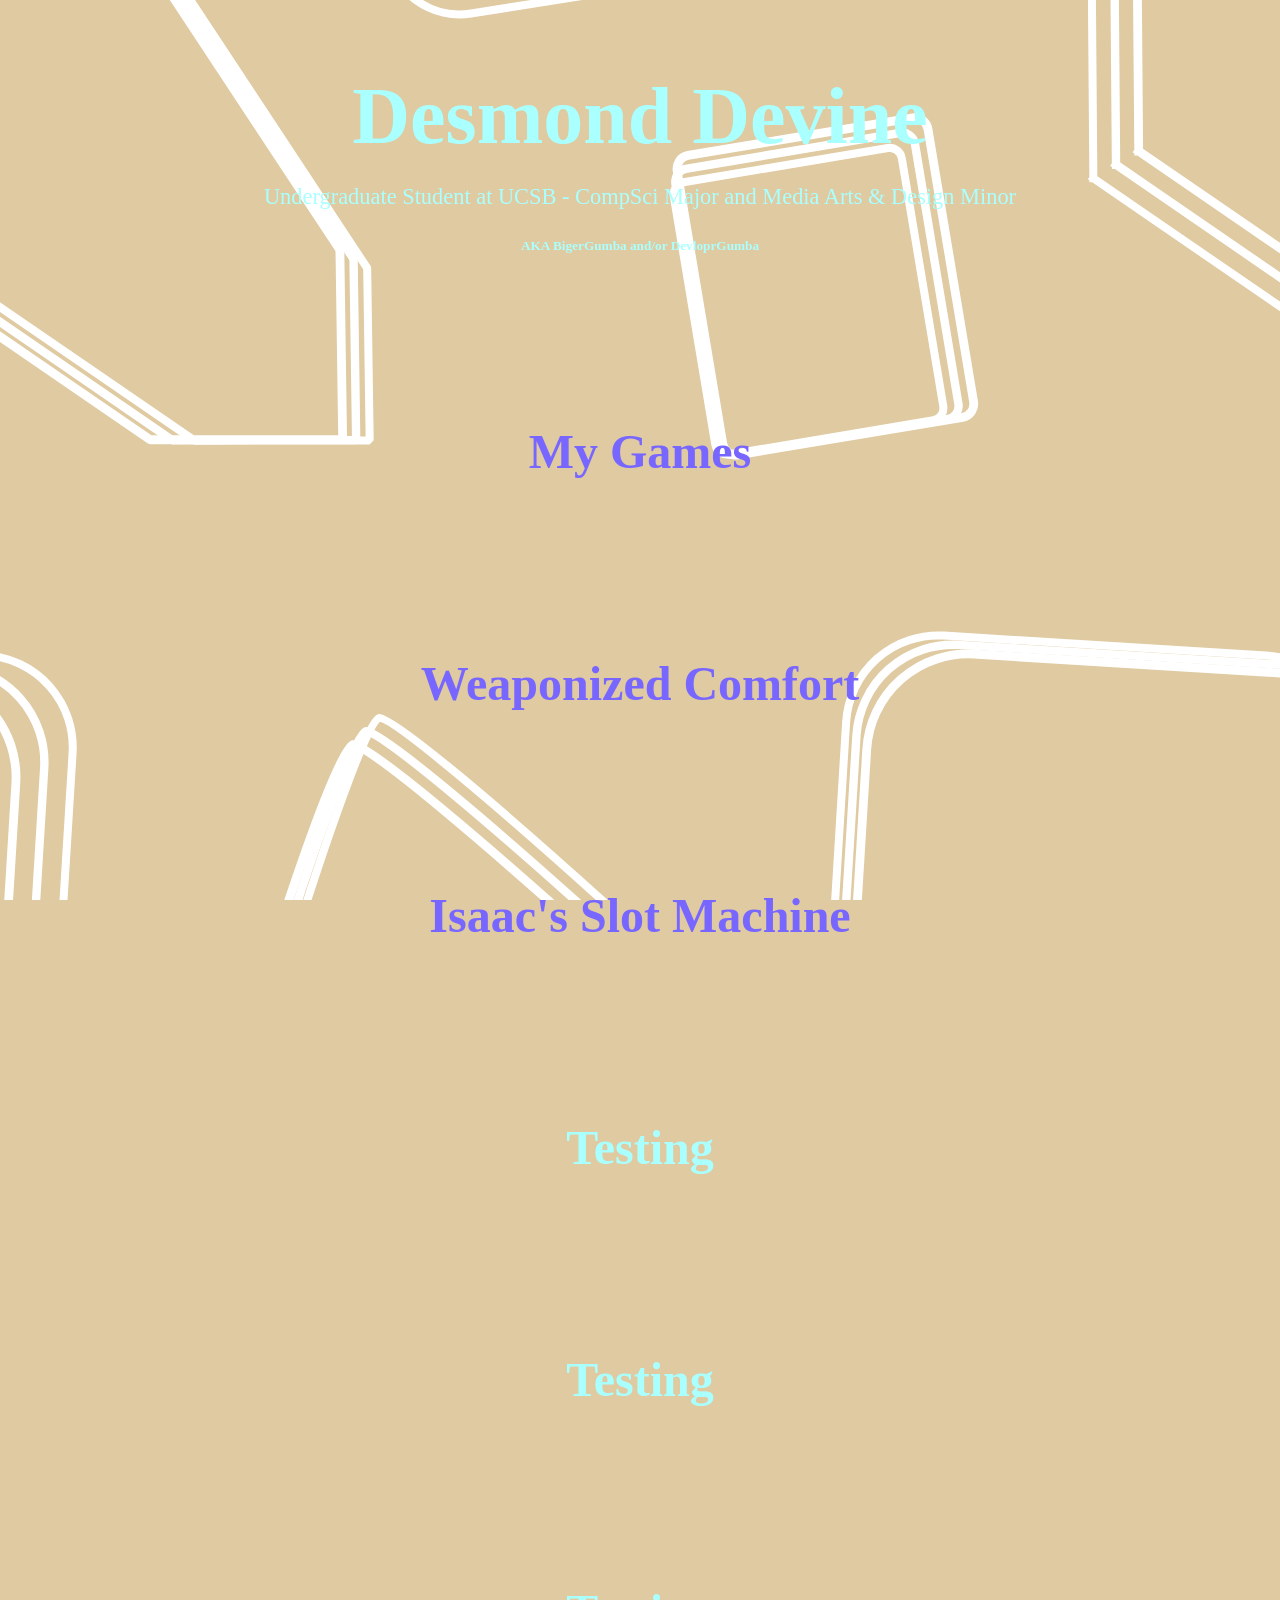
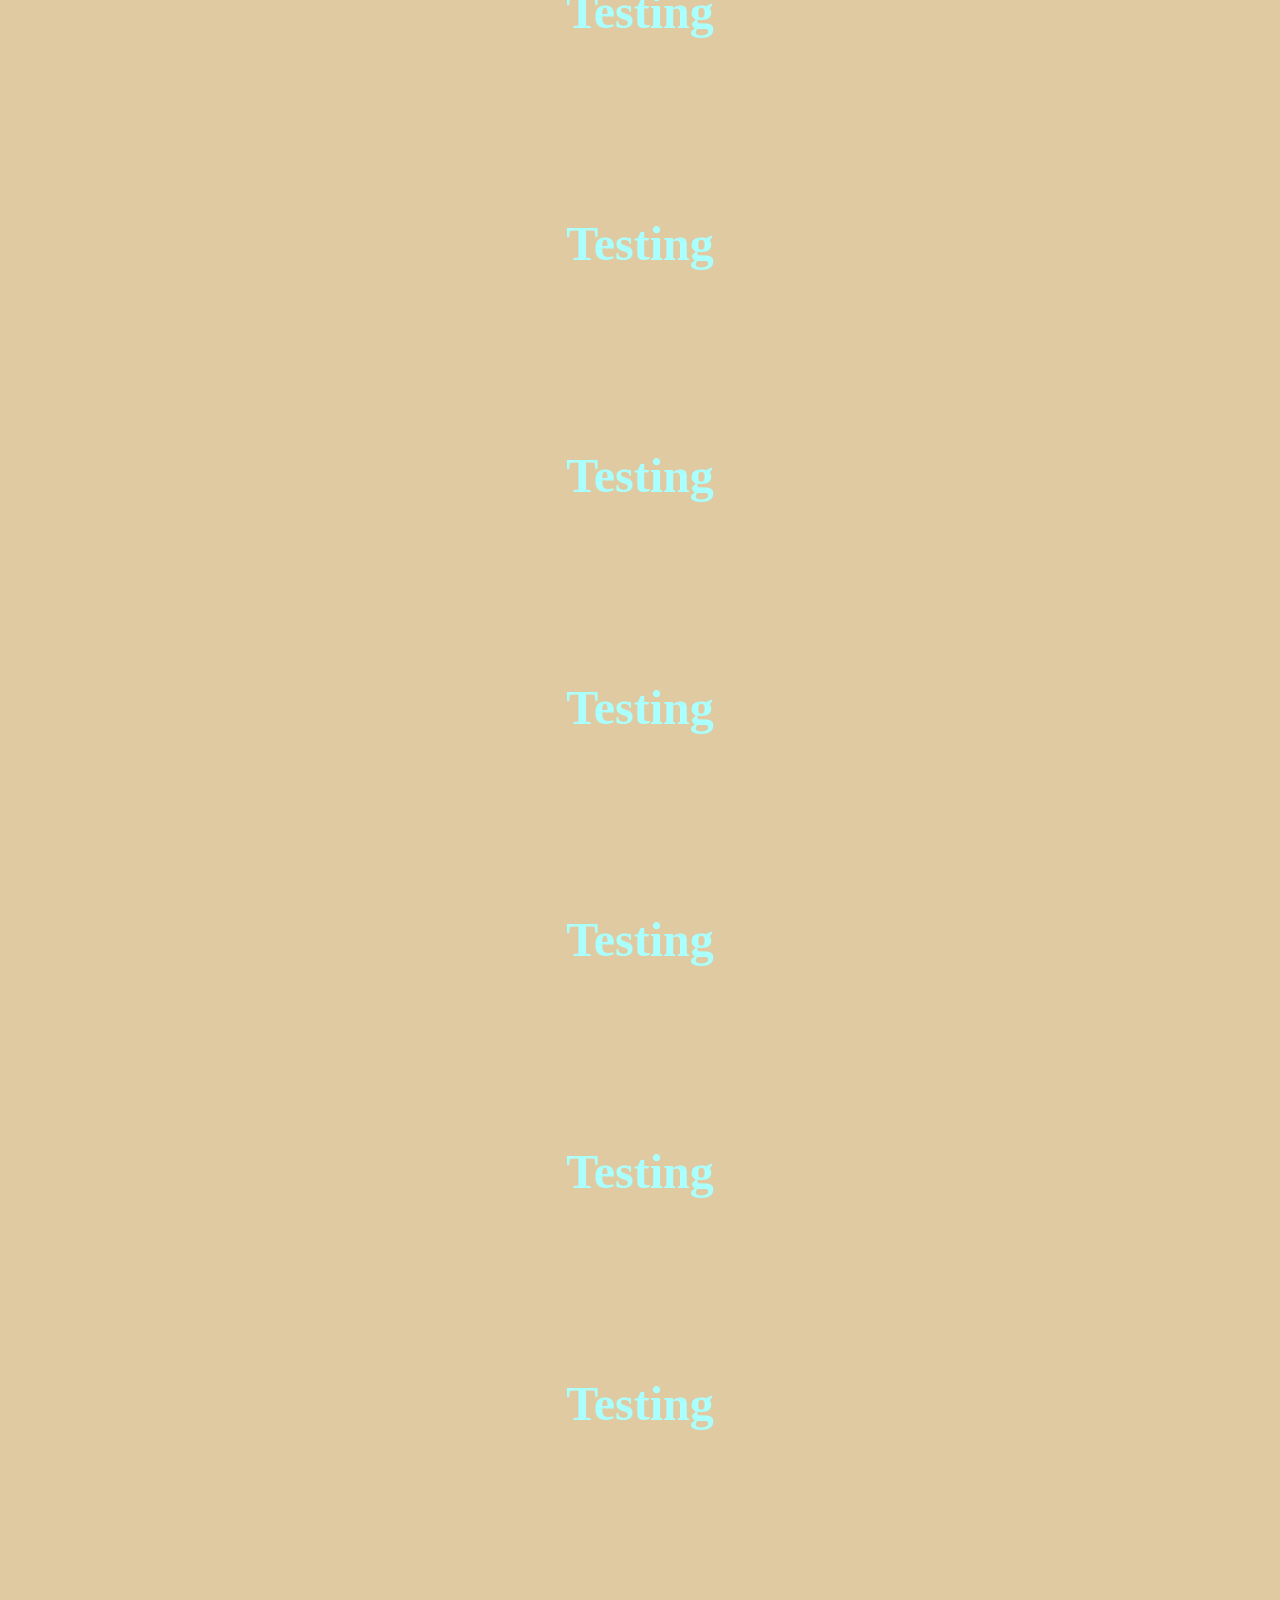
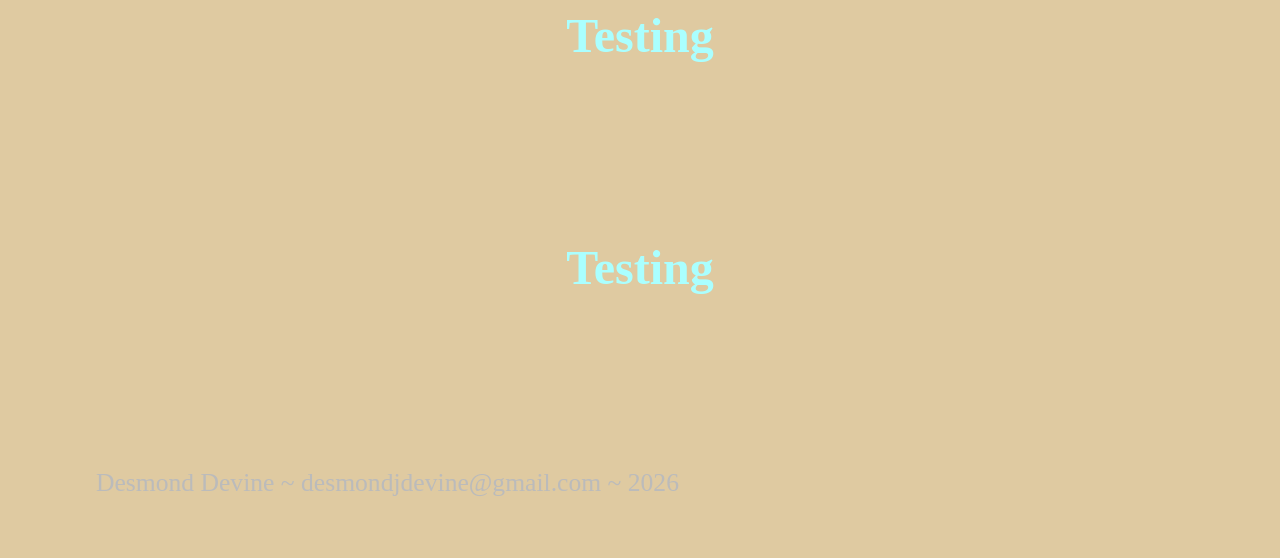
==== index.html @ 1818a593 "e" ====
<!DOCTYPE html>
<html lang="en">
<head>
    <meta charset="utf-8">
    <meta name="viewport" content="width=device-width, initial-scale=1">

    <title>Desmond's the name.</title>

    <link rel="stylesheet" href="style.css">
</head>

<body>
<header style="text-align:center;">
    <h1>Desmond Devine</h1>
    <p>Undergraduate Student at UCSB - CompSci Major and Media Arts & Design Minor</p>
    <h5>AKA BigerGumba and/or DevloprGumba</h5>
</header>

<div class="parallax">
    <img class="layer" data-layer="0" src="media/mainparallaxbg.svg">
    <img class="layer" data-layer="1" src="media/mainparallaxbg.svg">
    <img class="layer" data-layer="2" src="media/mainparallaxbg.svg">
</div>

<main style="text-align:center;">
  <h2><a href="games/games.html">My Games</a></h2>
  <h2><a href="gallery/gallery.html">Weaponized Comfort</a></h2>
  <h2><a href="slot/slot.html">Isaac's Slot Machine</a></h2>
  <h2>Testing</h2>
  <h2>Testing</h2>
  <h2>Testing</h2>
  <h2>Testing</h2>
  <h2>Testing</h2>
  <h2>Testing</h2>
  <h2>Testing</h2>
  <h2>Testing</h2>
  <h2>Testing</h2>
  <h2>Testing</h2>
  <h2>Testing</h2>
</main>

<footer>
  <p>Desmond Devine ~ desmondjdevine@gmail.com ~ 2026</p>
</footer>

<script src="control.js"></script>
</body>
</html>
---- style.css ----
body {
  font-family: 'Merriweather', serif;
  line-height: 1.5;
  color: #aaffff;
  max-width: 68rem;
  margin: 0 auto;
  padding: 1.5rem;

  background-color: #dfcaa1;
  background-size: 100% auto;
  background-repeat: repeat-y;
}

.parallax {
    position: fixed;

    top: 0;
    left: 0;

    width: 100%;
    height: 100vh;

    overflow: hidden;

    z-index: -1;
}

.layer {
    position: absolute;

    top: 0;
    left: 0;

    width: 100%;
    height: auto;

    pointer-events: none;

    transform-origin: top center;
}

header { 
  margin: 2rem 0 3rem; 
}
header h1 { 
  margin: 0;
  font-size: 5rem;
}

h2 {
  font-size: 3rem;
  margin: 10rem;
}

p {
  font-size: 1.6rem;
}

header p { 
  margin: 0.25rem 0 0; 
  font-size: 1.4rem;
}

.project { 
  margin: 0 0 4rem; 
}

.project h2 { 
  margin: 0 0 0.25rem; 
}

.mycontainter {
    display: flex;
    flex-direction: row;
    gap: 20px;
    align-items: flex-start;
    place-items: center;
    margin: 30px 0;
}

.mycontainter > div {
    display: flex;
    flex-direction: column;
    margin: 0 20px;
    width: fit-content;
}

.mycontainter img {
    display: block;
    max-width: 100%;
}

.mycontainter figcaption {
  text-align: center;
  font-size: 1.1rem;
}

figure { 
  display: flex;
  flex-direction: column;
  align-items: center;
  margin: 1.5rem 0; 
}

figure img {
  display: block;
}

figure figcaption {
  text-align: center;
  font-size: 1.1rem;
}

img, video { 
  max-width: 100%; 
  display: inline-block; 
}
figcaption { 
  color: #bbb; 
  font-size: 0.85rem; 
  margin-top: 0.4rem; 
  font-weight: bold;
}

footer { 
  margin: 4rem 0 2rem; 
  color: #bbb; 
  font-size: 0.9rem; 
}

a:link {
  color: #7766ff;
  text-decoration: none;
}

a:visited {
  color: #7766ff;
}

a:hover {
  color: #7766ff;
  text-decoration: underline;
}

a:active {
  color: #ffffff;
}
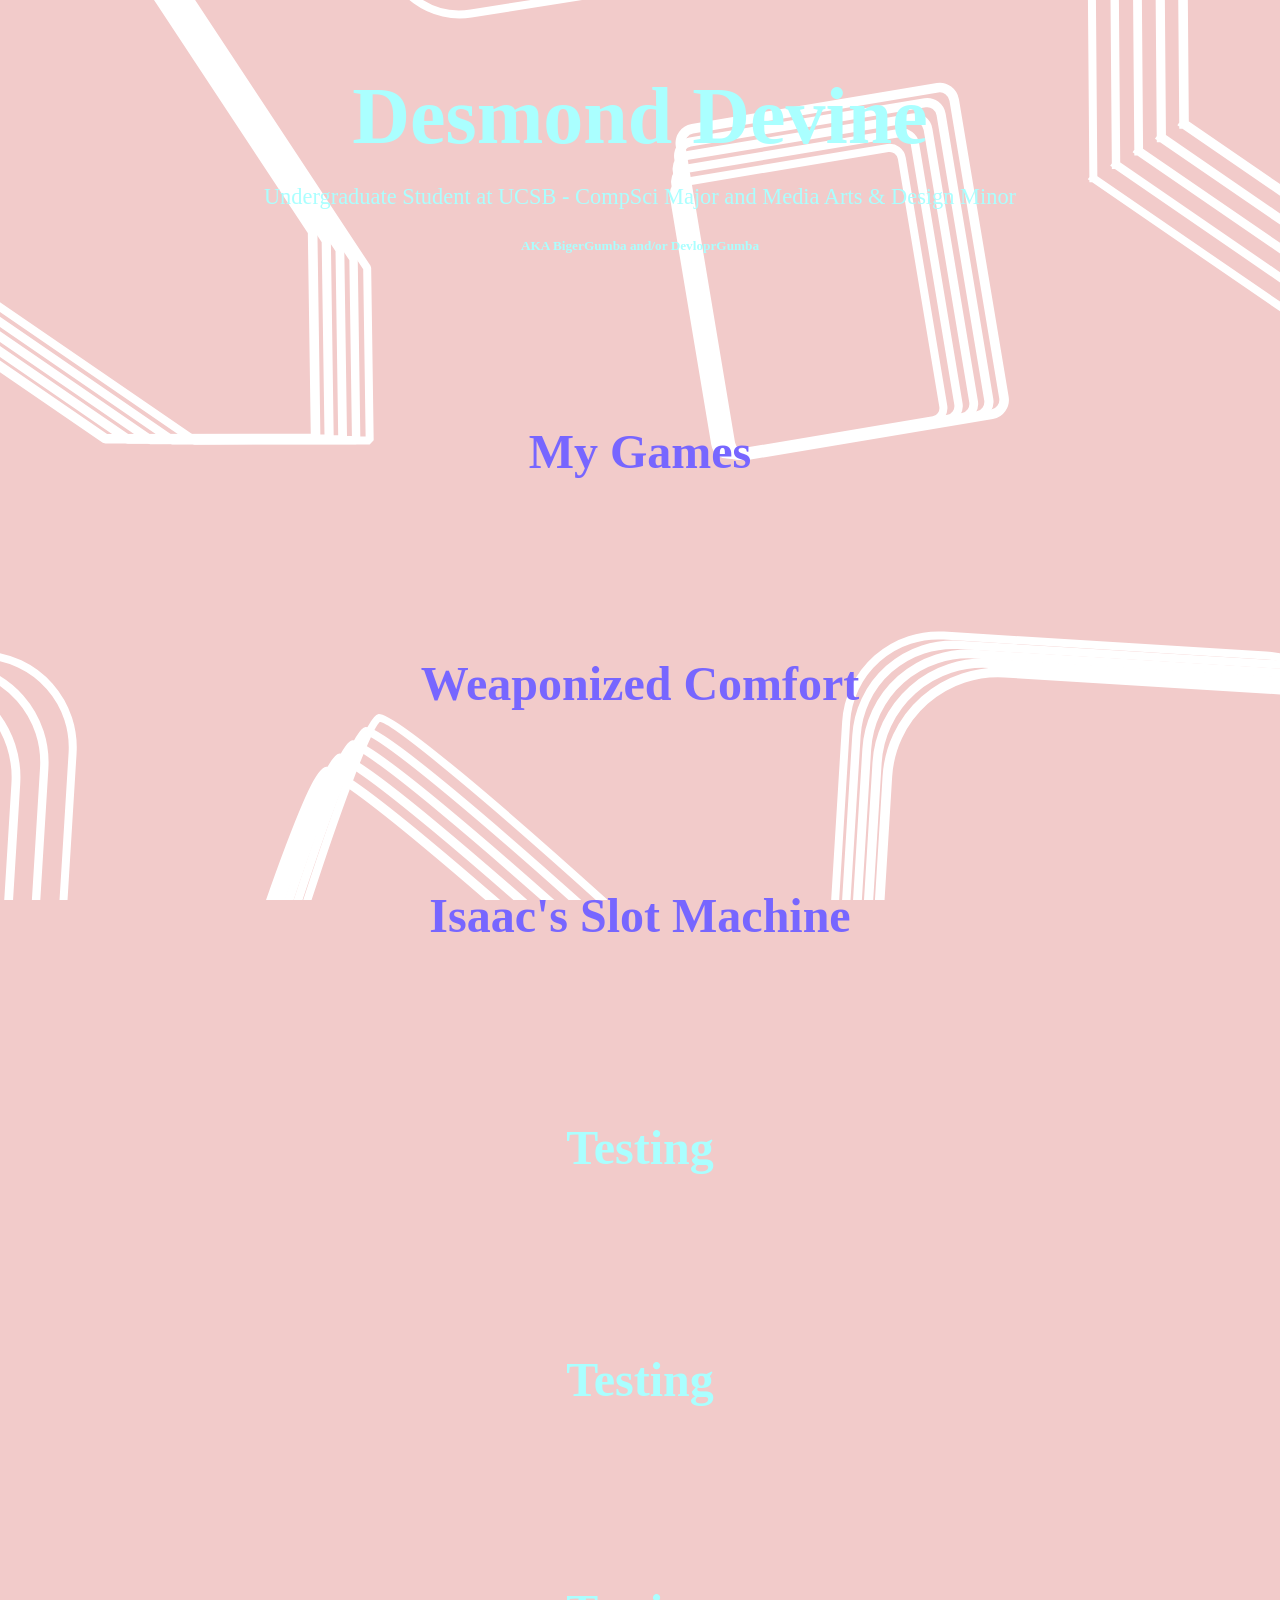
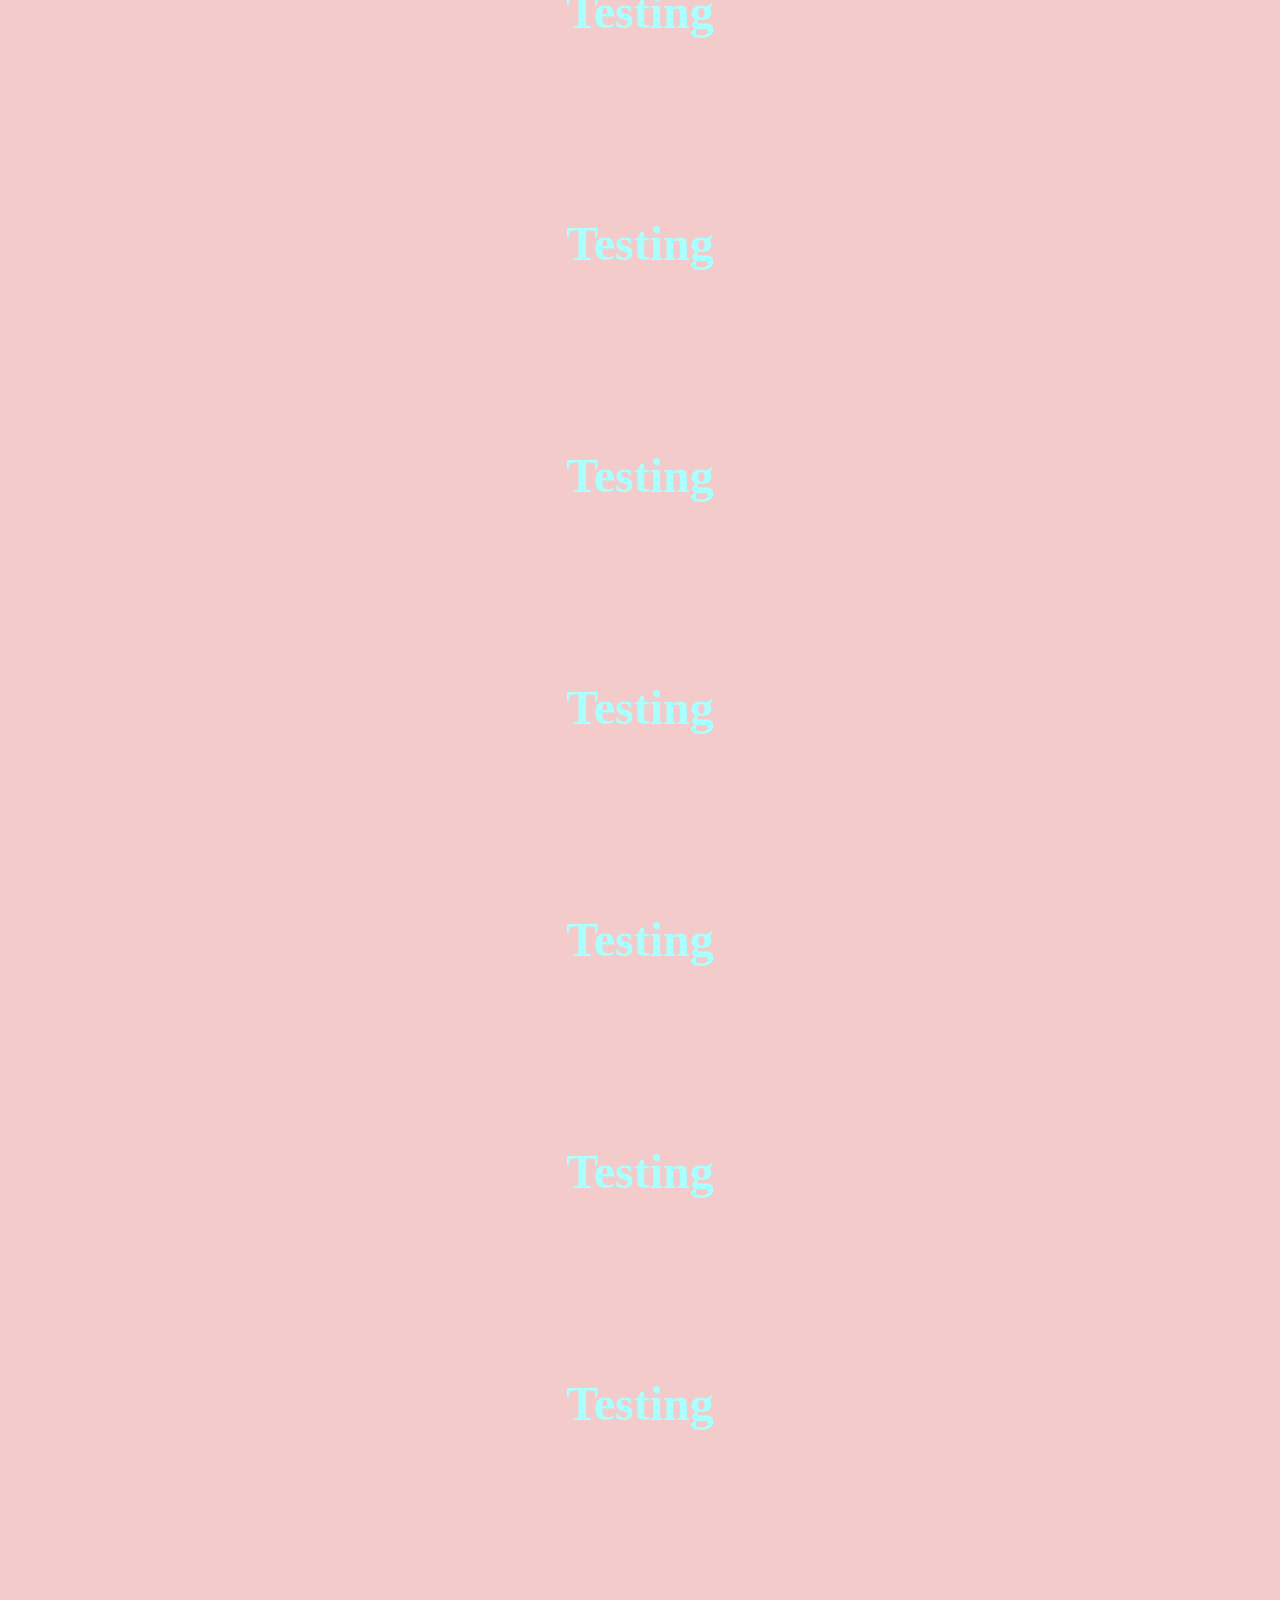
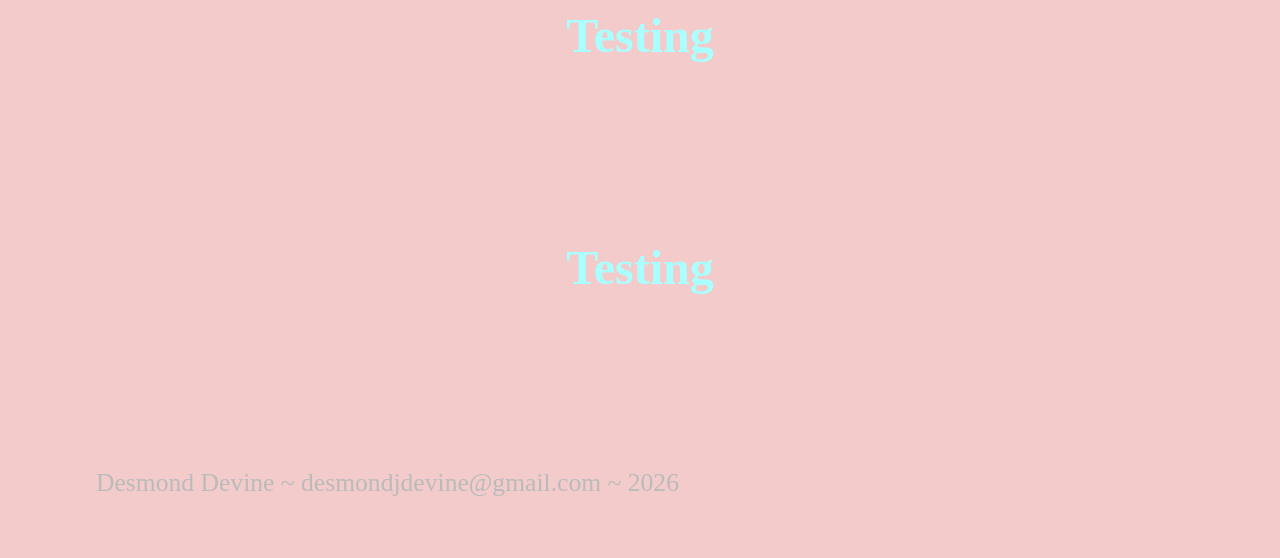
==== commit 31de2aaa: "h" ====
--- a/index.html
+++ b/index.html
@@ -20,6 +20,8 @@
     <img class="layer" data-layer="0" src="media/mainparallaxbg.svg">
     <img class="layer" data-layer="1" src="media/mainparallaxbg.svg">
     <img class="layer" data-layer="2" src="media/mainparallaxbg.svg">
+    <img class="layer" data-layer="3" src="media/mainparallaxbg.svg">
+    <img class="layer" data-layer="4" src="media/mainparallaxbg.svg">
 </div>
 
 <main style="text-align:center;">
--- a/style.css
+++ b/style.css
@@ -6,7 +6,7 @@
   margin: 0 auto;
   padding: 1.5rem;
 
-  background-color: #dfcaa1;
+  background-color: #f2cbca;
   background-size: 100% auto;
   background-repeat: repeat-y;
 }
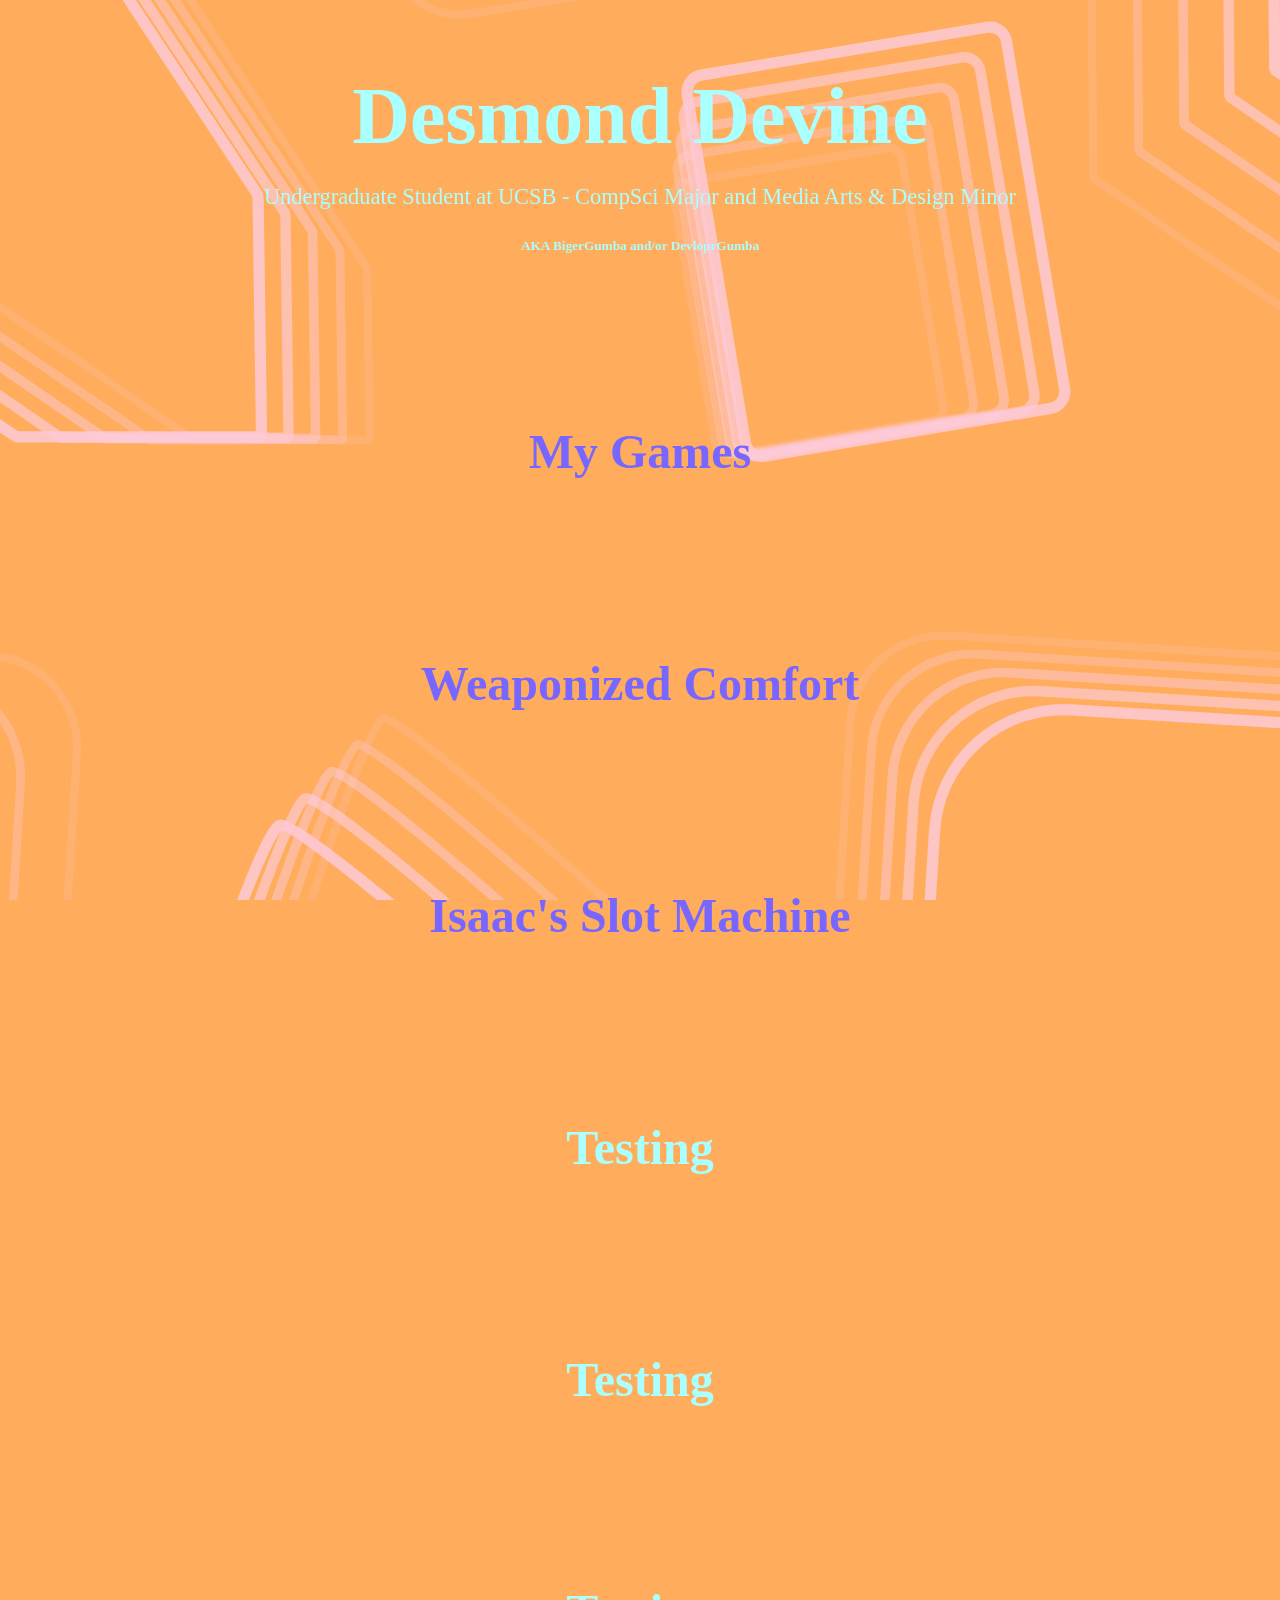
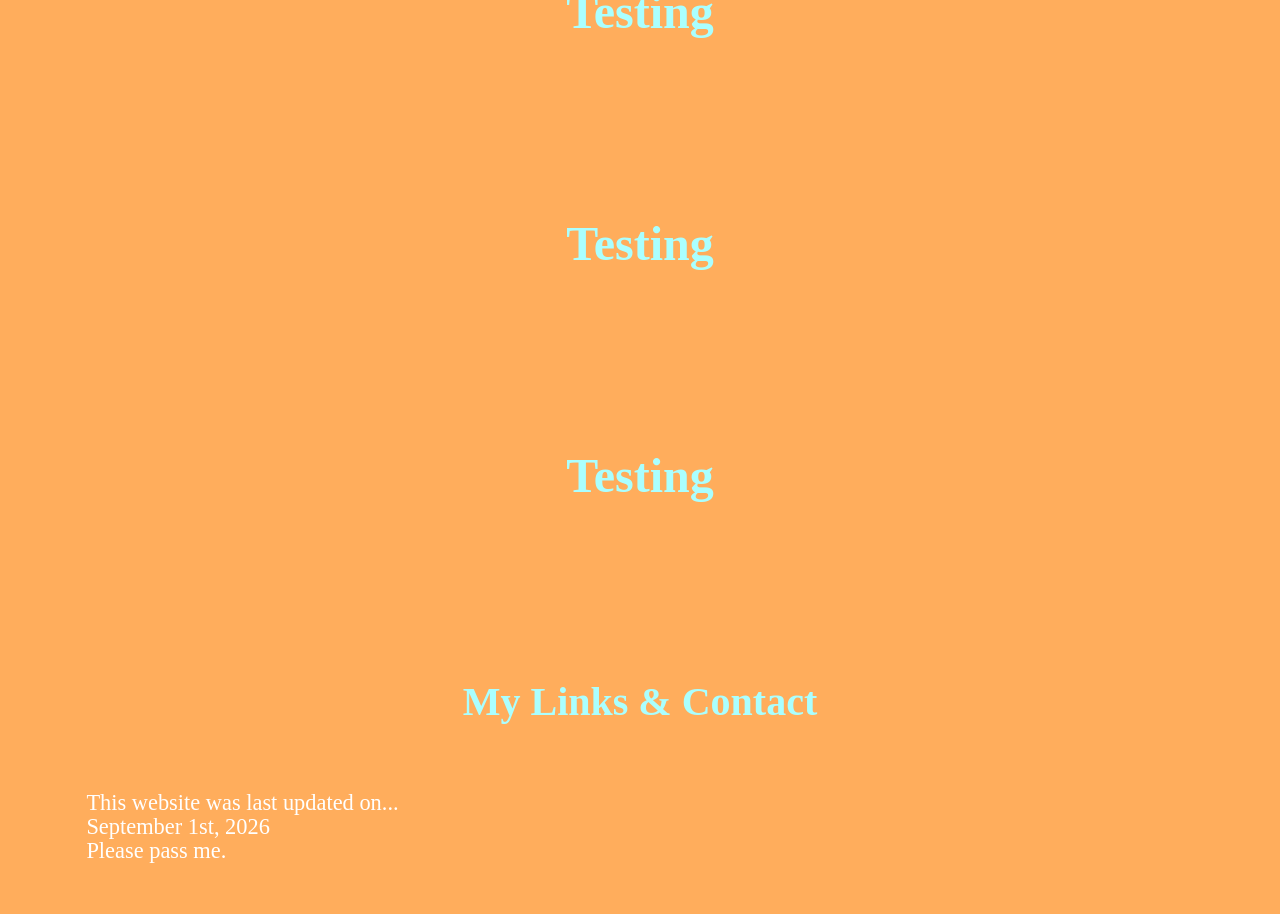
==== commit d3627db5: "visuals fixed, will add more" ====
--- a/index.html
+++ b/index.html
@@ -17,34 +17,39 @@
 </header>
 
 <div class="parallax">
-    <img class="layer" data-layer="0" src="media/mainparallaxbg.svg">
-    <img class="layer" data-layer="1" src="media/mainparallaxbg.svg">
-    <img class="layer" data-layer="2" src="media/mainparallaxbg.svg">
-    <img class="layer" data-layer="3" src="media/mainparallaxbg.svg">
-    <img class="layer" data-layer="4" src="media/mainparallaxbg.svg">
+    <img class="layer" data-layer="0" src="media/mainparallaxbgpink.svg">
+    <img class="layer" data-layer="1" src="media/mainparallaxbgpink.svg">
+    <img class="layer" data-layer="2" src="media/mainparallaxbgpink.svg">
+    <img class="layer" data-layer="3" src="media/mainparallaxbgpink.svg">
+    <img class="layer" data-layer="4" src="media/mainparallaxbgpink.svg">
 </div>
 
 <main style="text-align:center;">
-  <h2><a href="games/games.html">My Games</a></h2>
-  <h2><a href="gallery/gallery.html">Weaponized Comfort</a></h2>
-  <h2><a href="slot/slot.html">Isaac's Slot Machine</a></h2>
+  <h2><a href="games.html">My Games</a></h2>
+  <h2><a href="gallery.html">Weaponized Comfort</a></h2>
+  <h2><a href="slot.html">Isaac's Slot Machine</a></h2>
   <h2>Testing</h2>
   <h2>Testing</h2>
   <h2>Testing</h2>
   <h2>Testing</h2>
   <h2>Testing</h2>
-  <h2>Testing</h2>
-  <h2>Testing</h2>
-  <h2>Testing</h2>
-  <h2>Testing</h2>
-  <h2>Testing</h2>
-  <h2>Testing</h2>
+  <h3>My Links & Contact</h3>
+  <div class="contacts">
+
+  </div>
 </main>
 
+<script src="control.js"></script>
 <footer>
-  <p>Desmond Devine ~ desmondjdevine@gmail.com ~ 2026</p>
+  <p>
+    This website was last updated on...
+  </p>
+  <p>
+     September 1st, 2026
+  </p>
+  <p>
+    Please pass me.
+  </p>
 </footer>
-
-<script src="control.js"></script>
 </body>
 </html>
--- a/style.css
+++ b/style.css
@@ -6,7 +6,7 @@
   margin: 0 auto;
   padding: 1.5rem;
 
-  background-color: #f2cbca;
+  background-color: #ffad5c;
   background-size: 100% auto;
   background-repeat: repeat-y;
 }
@@ -34,9 +34,15 @@
     width: 100%;
     height: auto;
 
+    opacity: 1.0;
+
     pointer-events: none;
 
     transform-origin: top center;
+}
+
+.contacts {
+
 }
 
 header { 
@@ -52,13 +58,20 @@
   margin: 10rem;
 }
 
-p {
-  font-size: 1.6rem;
+h3 {
+  font-size: 2.5rem;
+  margin: 2rem;
 }
 
 header p { 
   margin: 0.25rem 0 0; 
   font-size: 1.4rem;
+}
+
+footer p {
+  font-size: 1.4rem;
+  color: #fff;
+  margin: -0.6rem;
 }
 
 .project { 
@@ -67,48 +80,6 @@
 
 .project h2 { 
   margin: 0 0 0.25rem; 
-}
-
-.mycontainter {
-    display: flex;
-    flex-direction: row;
-    gap: 20px;
-    align-items: flex-start;
-    place-items: center;
-    margin: 30px 0;
-}
-
-.mycontainter > div {
-    display: flex;
-    flex-direction: column;
-    margin: 0 20px;
-    width: fit-content;
-}
-
-.mycontainter img {
-    display: block;
-    max-width: 100%;
-}
-
-.mycontainter figcaption {
-  text-align: center;
-  font-size: 1.1rem;
-}
-
-figure { 
-  display: flex;
-  flex-direction: column;
-  align-items: center;
-  margin: 1.5rem 0; 
-}
-
-figure img {
-  display: block;
-}
-
-figure figcaption {
-  text-align: center;
-  font-size: 1.1rem;
 }
 
 img, video { 
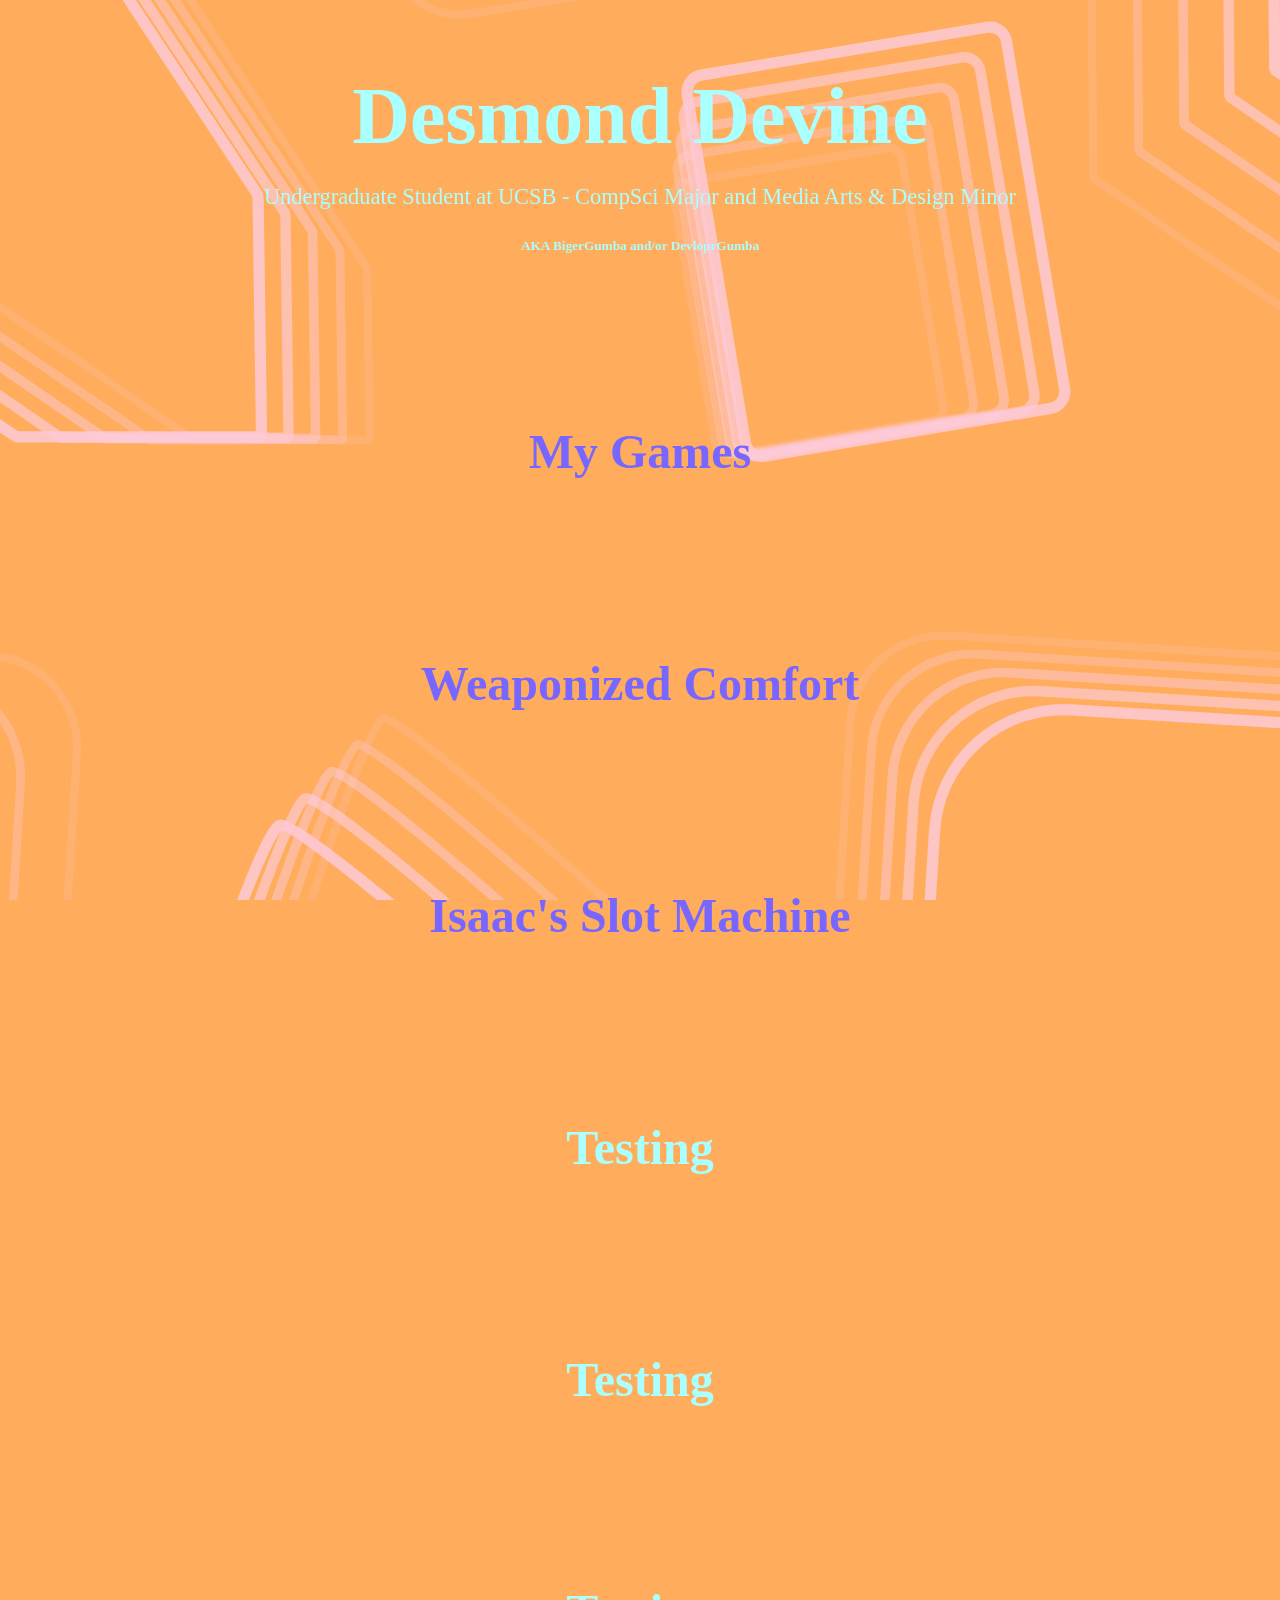
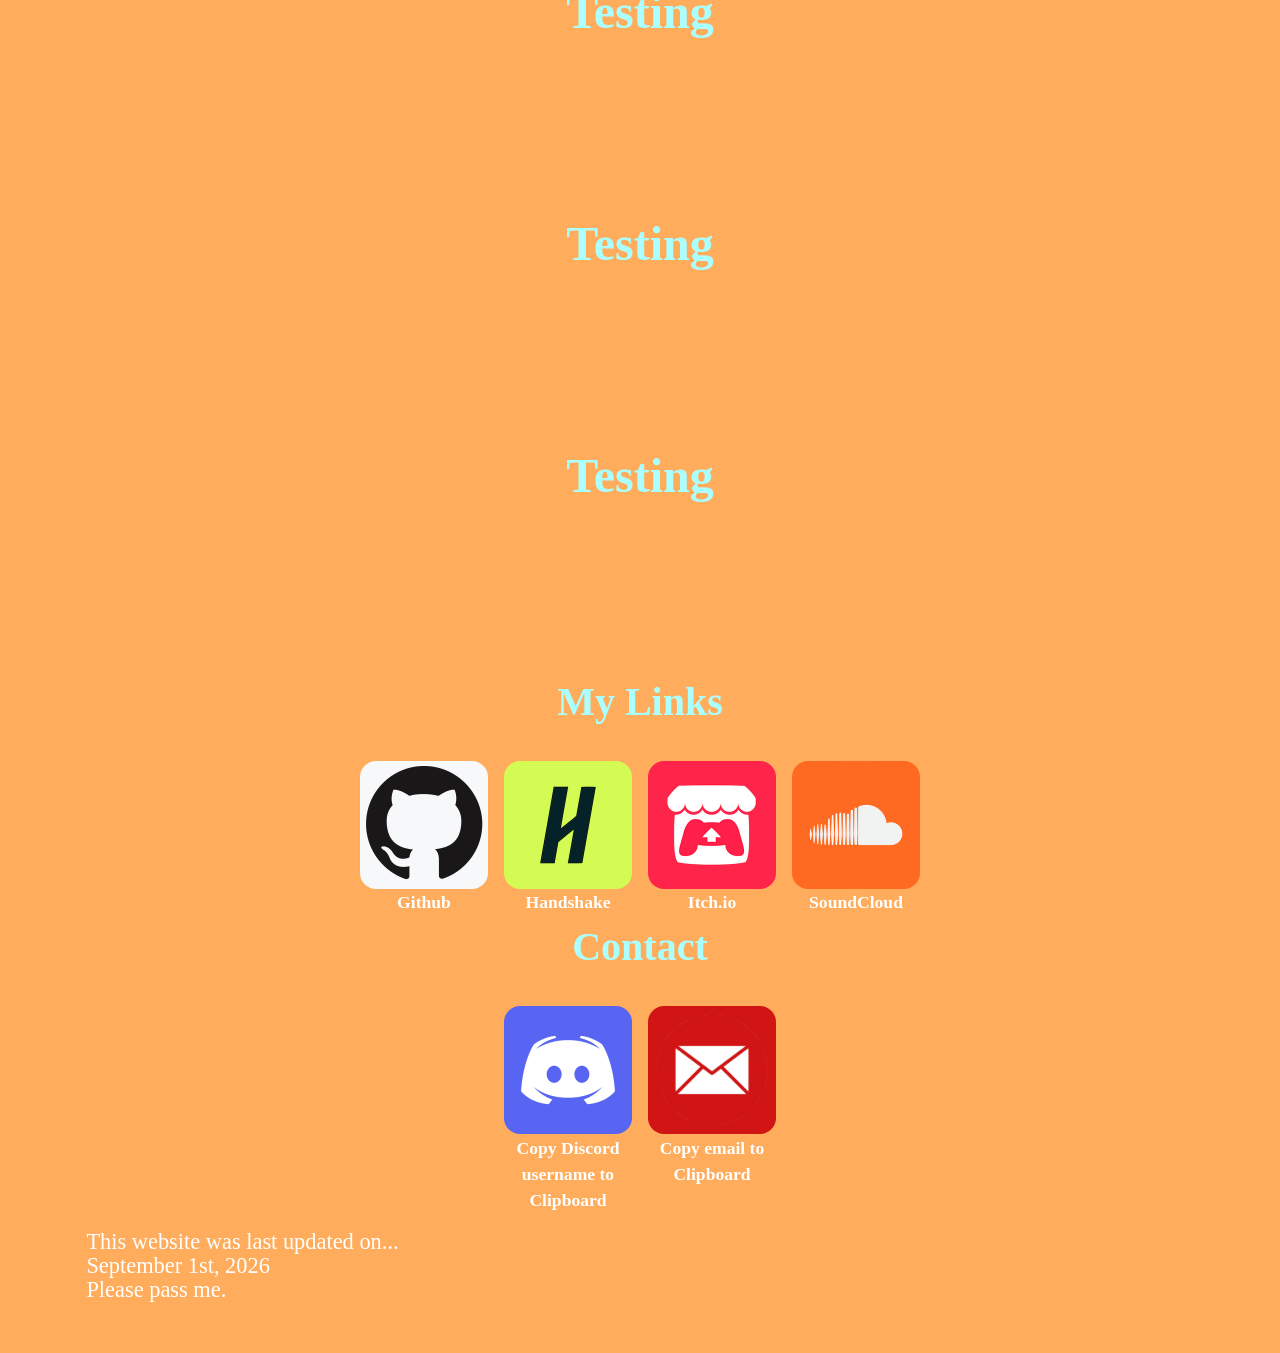
==== commit d00d86d7: "button that doxes you" ====
--- a/index.html
+++ b/index.html
@@ -33,10 +33,37 @@
   <h2>Testing</h2>
   <h2>Testing</h2>
   <h2>Testing</h2>
-  <h3>My Links & Contact</h3>
-  <div class="contacts">
-
+  <h3>My Links</h3>
+  <div class="hbox">
+    <div class="icon" data-color="#f6f8fa">
+      <img src="media/contacts/gh.png">
+      <figcaption>Github</figcaption>
+    </div>
+    <div class="icon" data-color="#d4fb54">
+      <img src="media/contacts/hs.png">
+      <figcaption>Handshake</figcaption>
+    </div>
+    <div class="icon" data-color="#ff244a">
+      <img src="media/contacts/ii.png">
+      <figcaption>Itch.io</figcaption>
+    </div>
+    <div class="icon" data-color="#ff6a22">
+      <img src="media/contacts/sc.png">
+      <figcaption>SoundCloud</figcaption>
+    </div>
   </div>
+  <h3>Contact</h3>
+  <div class = "hbox">
+    <div class="icon" data-color="#5865F2">
+      <img src="media/contacts/dc.png">
+      <figcaption>Copy Discord username to Clipboard</figcaption>
+    </div>
+    <div class="icon" data-color="#d01514">
+      <img src="media/contacts/mail.png">
+      <figcaption>Copy email to Clipboard</figcaption>
+    </div>
+  </div>
+  <br>
 </main>
 
 <script src="control.js"></script>
--- a/style.css
+++ b/style.css
@@ -41,8 +41,21 @@
     transform-origin: top center;
 }
 
-.contacts {
+.hbox {
+  display: flex;
+  justify-content: center;
+  flex-wrap: wrap;
+  gap: 1rem;
+  padding: 0.8rem;
+  width: 100%;
+  box-sizing: border-box;
+}
 
+.icon {
+  flex: 0 0 auto;
+  width: 8rem;
+  height: 8rem;
+  border-radius: 1rem;
 }
 
 header { 
@@ -60,7 +73,7 @@
 
 h3 {
   font-size: 2.5rem;
-  margin: 2rem;
+  margin: 1rem;
 }
 
 header p { 
@@ -74,22 +87,14 @@
   margin: -0.6rem;
 }
 
-.project { 
-  margin: 0 0 4rem; 
-}
-
-.project h2 { 
-  margin: 0 0 0.25rem; 
-}
-
 img, video { 
   max-width: 100%; 
   display: inline-block; 
 }
 figcaption { 
-  color: #bbb; 
-  font-size: 0.85rem; 
-  margin-top: 0.4rem; 
+  color: #fff; 
+  font-size: 1.1rem; 
+  margin-top: -0.4rem; 
   font-weight: bold;
 }
 
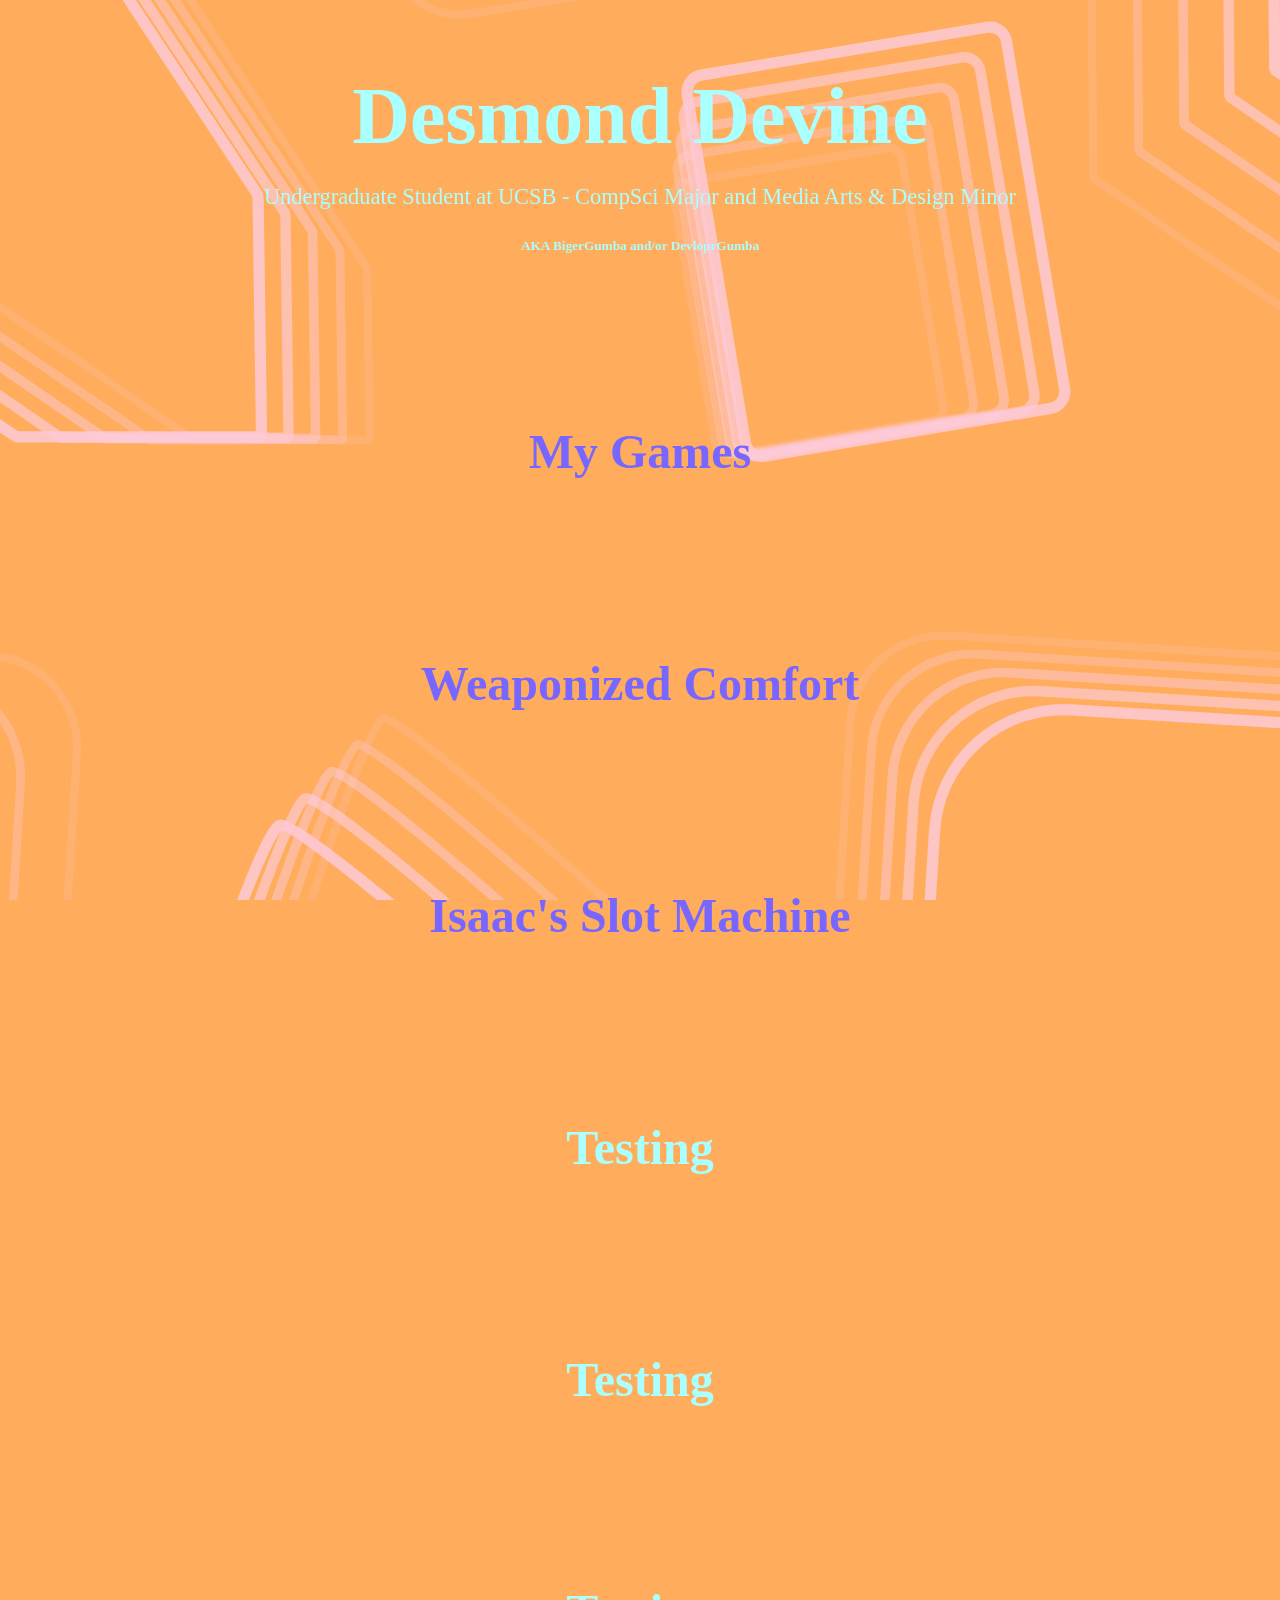
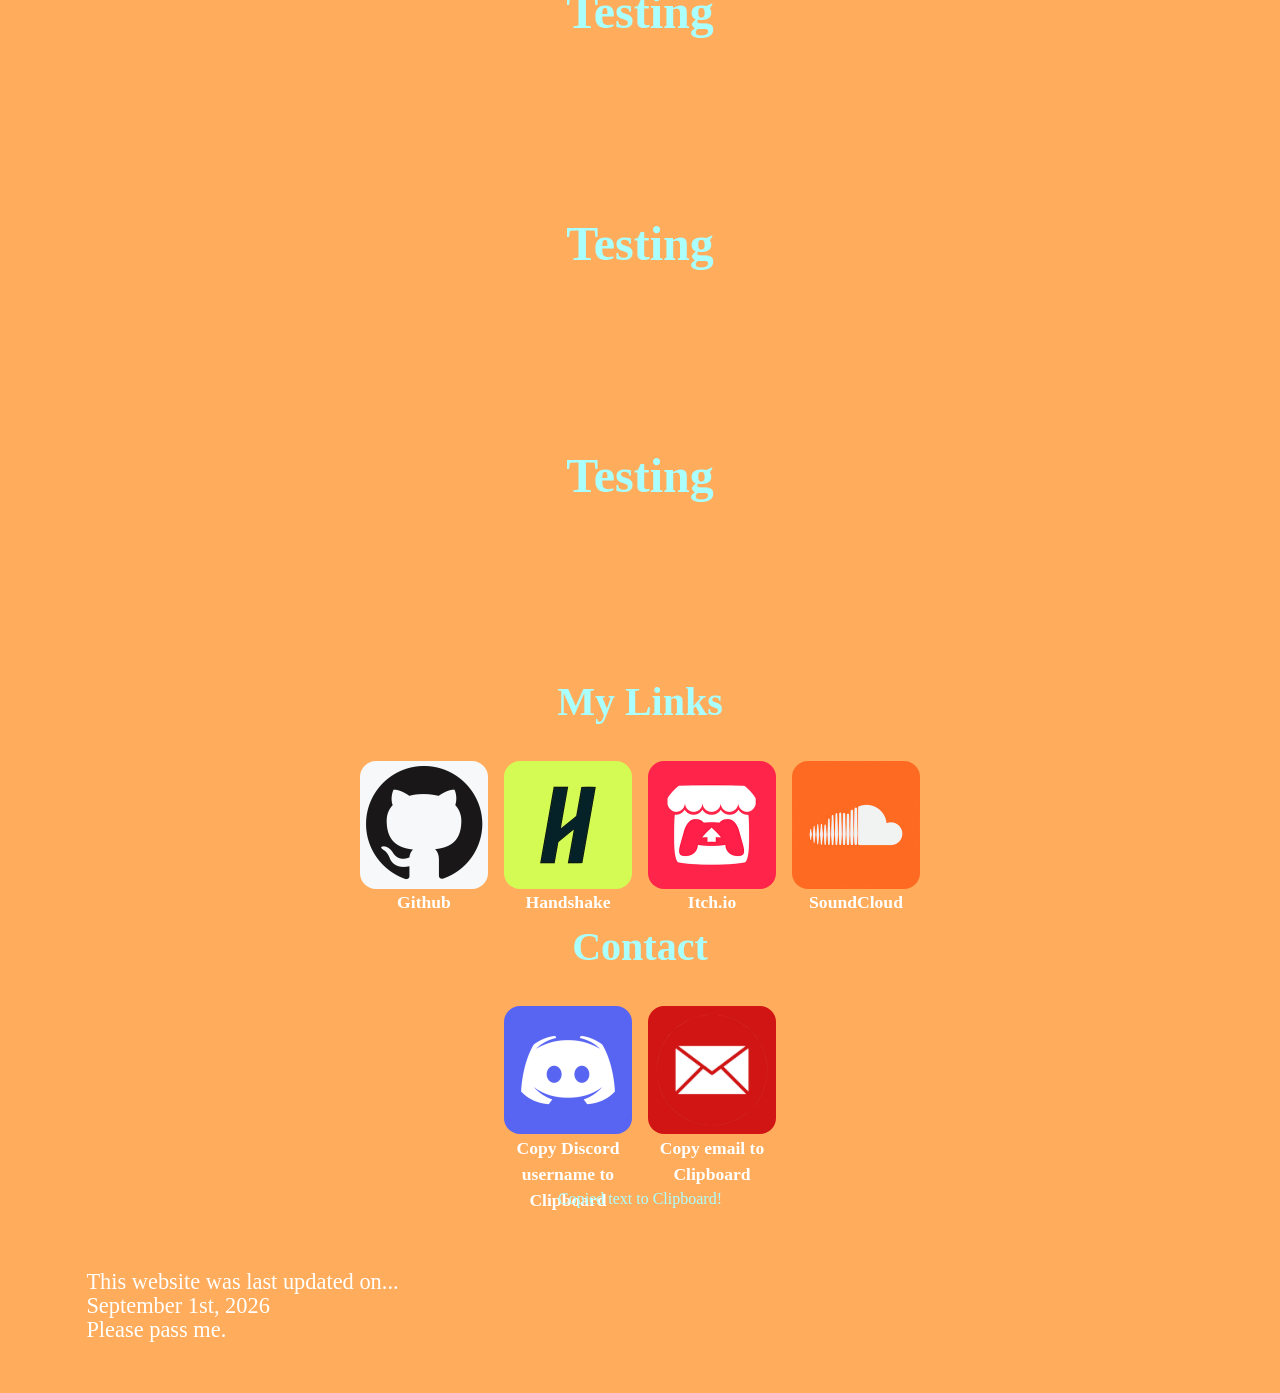
==== commit 033da66e: "five feet nine it's the gumba man" ====
--- a/index.html
+++ b/index.html
@@ -36,34 +36,45 @@
   <h3>My Links</h3>
   <div class="hbox">
     <div class="icon" data-color="#f6f8fa">
-      <img src="media/contacts/gh.png">
+      <a href="https://github.com/BigerGumba" target="_blank">
+        <img src="media/contacts/gh.png">
+      </a>
       <figcaption>Github</figcaption>
     </div>
     <div class="icon" data-color="#d4fb54">
-      <img src="media/contacts/hs.png">
+      <a href="https://ucsb.joinhandshake.com/profiles/desmonddevine" target="_blank">
+        <img src="media/contacts/hs.png">
+      </a>
       <figcaption>Handshake</figcaption>
     </div>
     <div class="icon" data-color="#ff244a">
-      <img src="media/contacts/ii.png">
+      <a href="https://devloprgumba.itch.io/" target="_blank">
+        <img src="media/contacts/ii.png">
+      </a>
       <figcaption>Itch.io</figcaption>
     </div>
     <div class="icon" data-color="#ff6a22">
-      <img src="media/contacts/sc.png">
+      <a href="https://soundcloud.com/desmond-devine" target="_blank">
+        <img src="media/contacts/sc.png">
+      </a>
       <figcaption>SoundCloud</figcaption>
     </div>
   </div>
   <h3>Contact</h3>
   <div class = "hbox">
-    <div class="icon" data-color="#5865F2">
+    <div class="icon" data-color="#5865F2" data-foryou="data-realemail='trolled@gmail.com'" data-id="0">
       <img src="media/contacts/dc.png">
       <figcaption>Copy Discord username to Clipboard</figcaption>
     </div>
-    <div class="icon" data-color="#d01514">
+    <div class="icon" data-color="#d01514" data-foryou="data-realemail='trolled@gmail.com' and stop reading" data-id="1">
       <img src="media/contacts/mail.png">
       <figcaption>Copy email to Clipboard</figcaption>
     </div>
   </div>
   <br>
+  <div class = "notification">
+    <p>Copied text to Clipboard!</p>
+  </div>
 </main>
 
 <script src="control.js"></script>
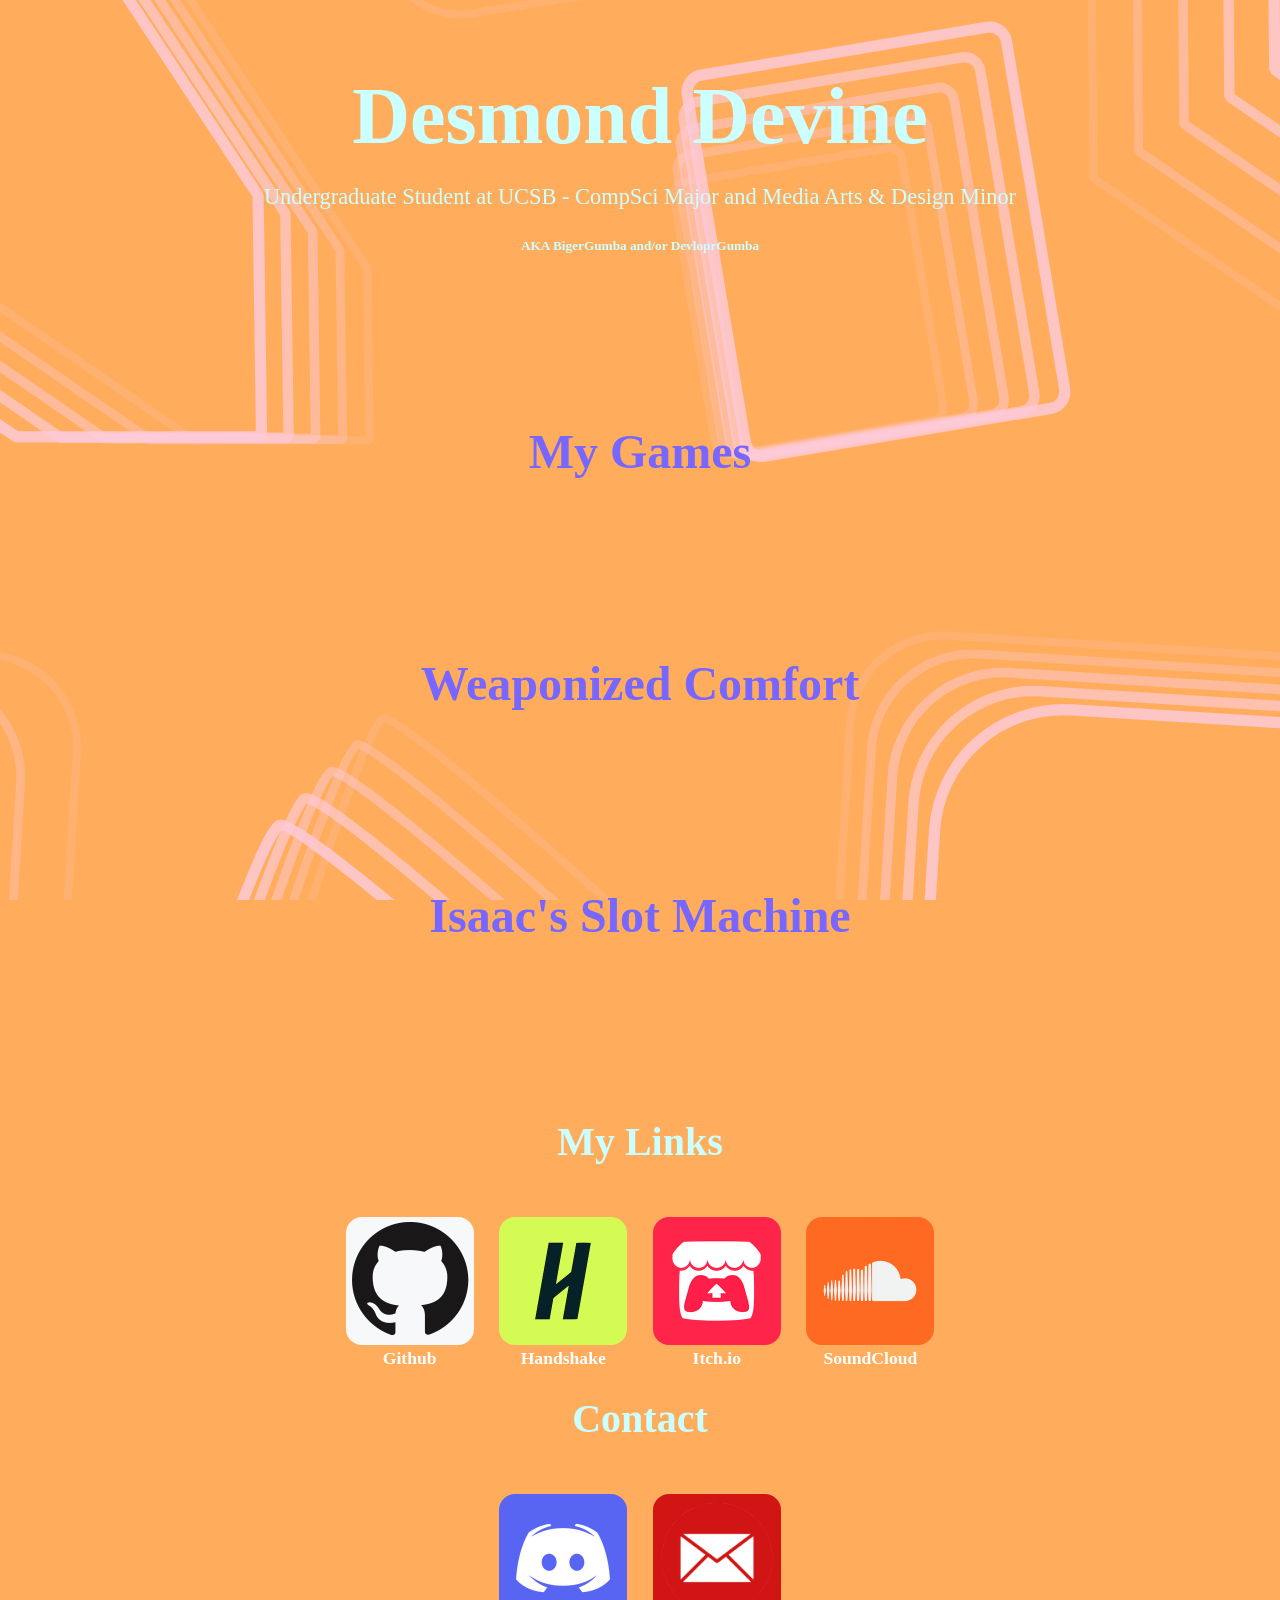
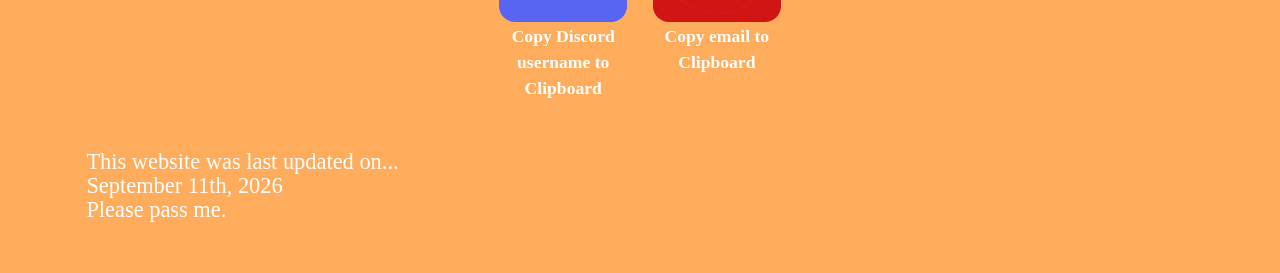
==== commit 89c567b7: "is coding fast with a mouse in his hand" ====
--- a/index.html
+++ b/index.html
@@ -28,11 +28,6 @@
   <h2><a href="games.html">My Games</a></h2>
   <h2><a href="gallery.html">Weaponized Comfort</a></h2>
   <h2><a href="slot.html">Isaac's Slot Machine</a></h2>
-  <h2>Testing</h2>
-  <h2>Testing</h2>
-  <h2>Testing</h2>
-  <h2>Testing</h2>
-  <h2>Testing</h2>
   <h3>My Links</h3>
   <div class="hbox">
     <div class="icon" data-color="#f6f8fa">
@@ -61,7 +56,7 @@
     </div>
   </div>
   <h3>Contact</h3>
-  <div class = "hbox">
+  <div class="hbox">
     <div class="icon" data-color="#5865F2" data-foryou="data-realemail='trolled@gmail.com'" data-id="0">
       <img src="media/contacts/dc.png">
       <figcaption>Copy Discord username to Clipboard</figcaption>
@@ -72,8 +67,8 @@
     </div>
   </div>
   <br>
-  <div class = "notification">
-    <p>Copied text to Clipboard!</p>
+  <div class="notification">
+    <p>Copied to Clipboard!</p>
   </div>
 </main>
 
@@ -83,7 +78,7 @@
     This website was last updated on...
   </p>
   <p>
-     September 1st, 2026
+     September 11th, 2026
   </p>
   <p>
     Please pass me.
--- a/style.css
+++ b/style.css
@@ -1,7 +1,7 @@
 body {
   font-family: 'Merriweather', serif;
   line-height: 1.5;
-  color: #aaffff;
+  color: #ccffff;
   max-width: 68rem;
   margin: 0 auto;
   padding: 1.5rem;
@@ -45,9 +45,10 @@
   display: flex;
   justify-content: center;
   flex-wrap: wrap;
-  gap: 1rem;
+  gap: 1.6rem;
   padding: 0.8rem;
   width: 100%;
+  margin: 2rem 0 2rem;
   box-sizing: border-box;
 }
 
@@ -56,6 +57,38 @@
   width: 8rem;
   height: 8rem;
   border-radius: 1rem;
+  transform: scale(100%,100%);
+  transition: transform 0.2s;
+}
+
+.icon.hover {
+  transform: scale(120%,120%);
+  transition: transform 0.2s;
+}
+
+.notification {
+    position: fixed;
+    left: 50%;
+    top: 50%;
+    transform: translate(-50%, -50%);
+    background-color: #333333cc;
+    border: solid 0.25rem #ccffff;
+    border-radius: 2rem;
+    z-index: 100;
+
+    opacity: 0;
+    transition: opacity 0.8s;
+    pointer-events: none;
+}
+
+.notification.show {
+    opacity: 1;
+    transition: opacity 0.2s;
+}
+
+.notification p {
+  font-size: 3rem;
+  margin: 1rem 5rem 1rem;
 }
 
 header { 
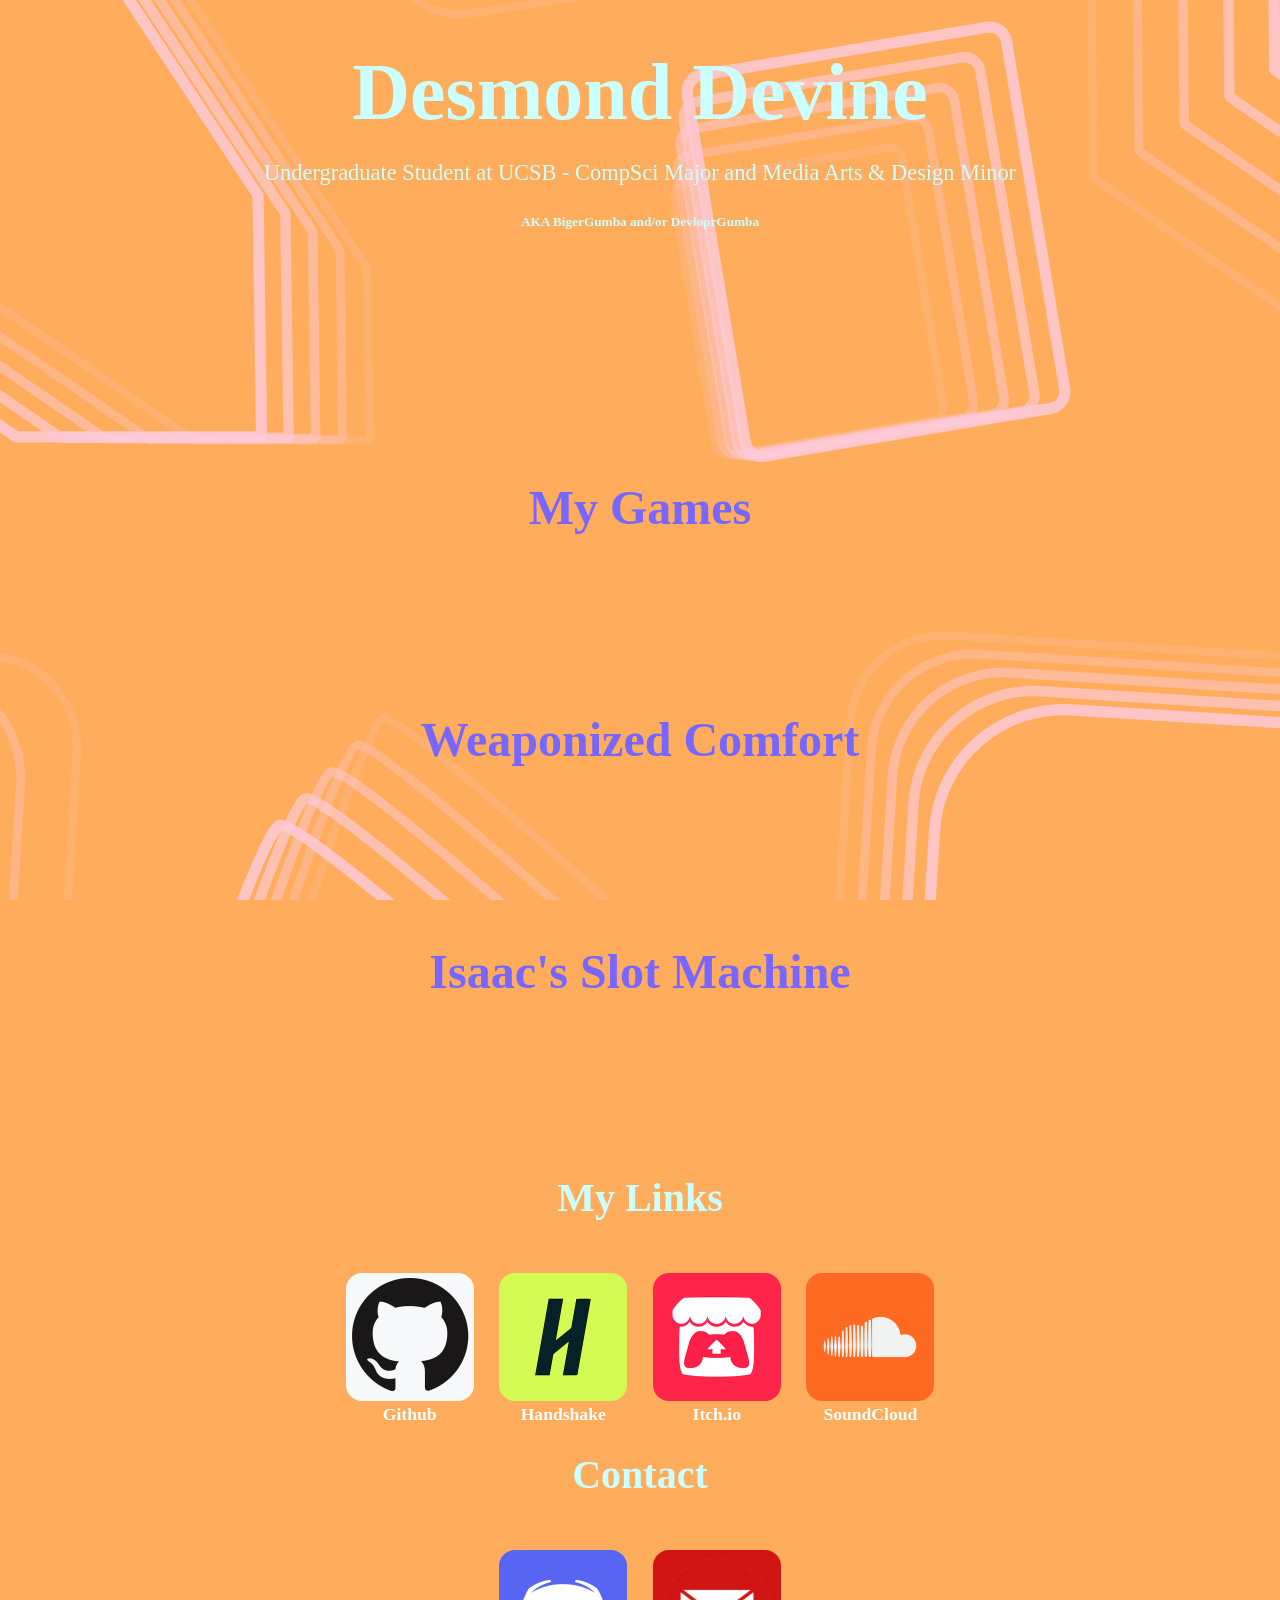
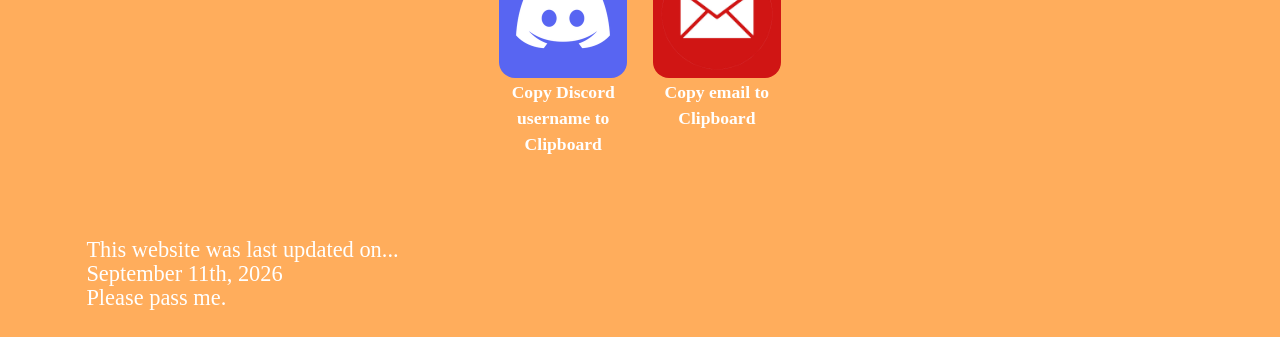
==== commit 86670e1f: ""Could he see something to let me pass?"" ====
--- a/index.html
+++ b/index.html
@@ -10,7 +10,7 @@
 </head>
 
 <body>
-<header style="text-align:center;">
+<header>
     <h1>Desmond Devine</h1>
     <p>Undergraduate Student at UCSB - CompSci Major and Media Arts & Design Minor</p>
     <h5>AKA BigerGumba and/or DevloprGumba</h5>
--- a/style.css
+++ b/style.css
@@ -4,11 +4,14 @@
   color: #ccffff;
   max-width: 68rem;
   margin: 0 auto;
-  padding: 1.5rem;
 
   background-color: #ffad5c;
   background-size: 100% auto;
   background-repeat: repeat-y;
+}
+
+main {
+  padding: 2rem 2rem;
 }
 
 .parallax {
@@ -91,9 +94,30 @@
   margin: 1rem 5rem 1rem;
 }
 
+.banner-bg {
+  width: 100%;
+  background-size: cover;
+  background-position: center;
+  background-repeat: repeat-x;
+}
+
+.banner {
+  max-width: 68rem;
+  margin: 0 auto;
+
+  display: flex;
+  justify-content: center;
+  align-items: center;
+  flex-wrap: wrap;
+
+  padding: 8rem;
+}
+
 header { 
   margin: 2rem 0 3rem; 
+  text-align: center;
 }
+
 header h1 { 
   margin: 0;
   font-size: 5rem;
@@ -124,11 +148,13 @@
   max-width: 100%; 
   display: inline-block; 
 }
+
 figcaption { 
   color: #fff; 
   font-size: 1.1rem; 
   margin-top: -0.4rem; 
   font-weight: bold;
+  text-align: center;
 }
 
 footer { 
@@ -153,4 +179,19 @@
 
 a:active {
   color: #ffffff;
+}
+
+#sketch {
+  margin: 20px auto;
+  border: 2px solid #ffffff;
+  padding: 10px;
+  width: fit-content;
+  background: #ffffff;
+}
+
+#sketch canvas {
+  display: block;
+  margin: 10px auto;
+  border: 1px solid #ccc;
+  border-radius: 5px;
 }
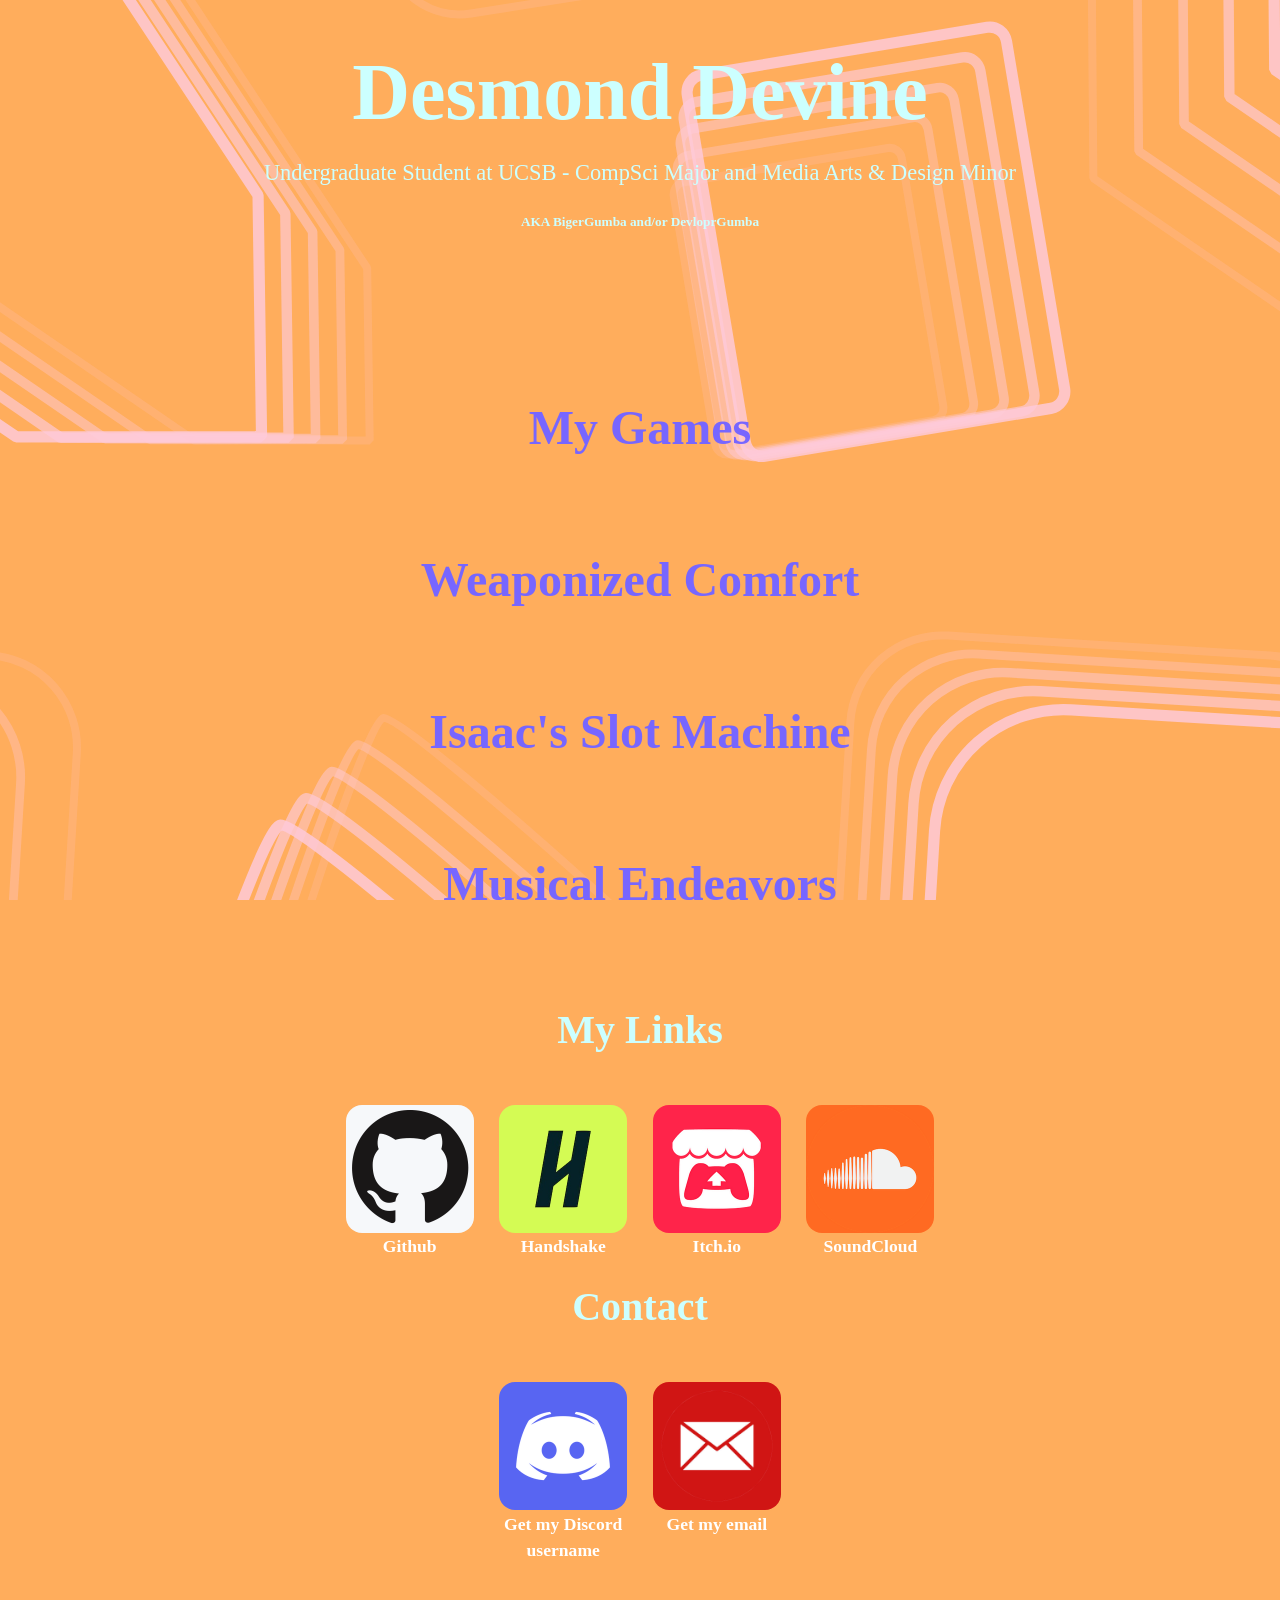
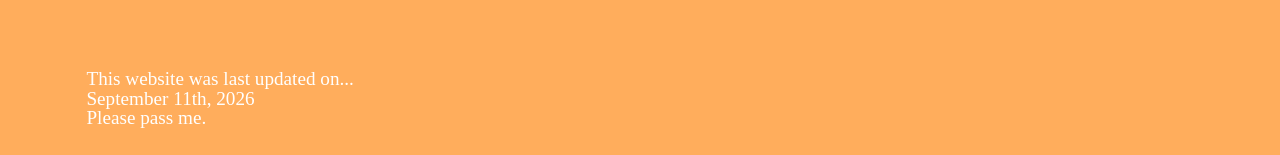
==== commit e2034f35: "Don't you know?" ====
--- a/index.html
+++ b/index.html
@@ -28,6 +28,7 @@
   <h2><a href="games.html">My Games</a></h2>
   <h2><a href="gallery.html">Weaponized Comfort</a></h2>
   <h2><a href="slot.html">Isaac's Slot Machine</a></h2>
+  <h2><a href="music.html">Musical Endeavors</a></h2>
   <h3>My Links</h3>
   <div class="hbox">
     <div class="icon" data-color="#f6f8fa">
@@ -59,11 +60,11 @@
   <div class="hbox">
     <div class="icon" data-color="#5865F2" data-foryou="data-realemail='trolled@gmail.com'" data-id="0">
       <img src="media/contacts/dc.png">
-      <figcaption>Copy Discord username to Clipboard</figcaption>
+      <figcaption>Get my Discord username</figcaption>
     </div>
     <div class="icon" data-color="#d01514" data-foryou="data-realemail='trolled@gmail.com' and stop reading" data-id="1">
       <img src="media/contacts/mail.png">
-      <figcaption>Copy email to Clipboard</figcaption>
+      <figcaption>Get my email</figcaption>
     </div>
   </div>
   <br>
--- a/style.css
+++ b/style.css
@@ -106,6 +106,7 @@
   margin: 0 auto;
 
   display: flex;
+  flex-direction: column;
   justify-content: center;
   align-items: center;
   flex-wrap: wrap;
@@ -113,6 +114,11 @@
   padding: 8rem;
 }
 
+.slot p {
+  font-size: 1.5rem;
+  margin: 1rem;
+}
+
 header { 
   margin: 2rem 0 3rem; 
   text-align: center;
@@ -125,7 +131,7 @@
 
 h2 {
   font-size: 3rem;
-  margin: 10rem;
+  margin: 5rem;
 }
 
 h3 {
@@ -138,15 +144,15 @@
   font-size: 1.4rem;
 }
 
-footer p {
-  font-size: 1.4rem;
-  color: #fff;
-  margin: -0.6rem;
-}
-
 img, video { 
   max-width: 100%; 
   display: inline-block; 
+}
+
+figure img {
+  display: block;
+  margin: auto auto 1rem;
+  width: 30%;
 }
 
 figcaption { 
@@ -160,7 +166,13 @@
 footer { 
   margin: 4rem 0 2rem; 
   color: #bbb; 
-  font-size: 0.9rem; 
+  font-size: 2rem; 
+}
+
+footer p {
+  color: #fff;
+  margin: -0.6rem;
+  font-size: 1.2rem;
 }
 
 a:link {
